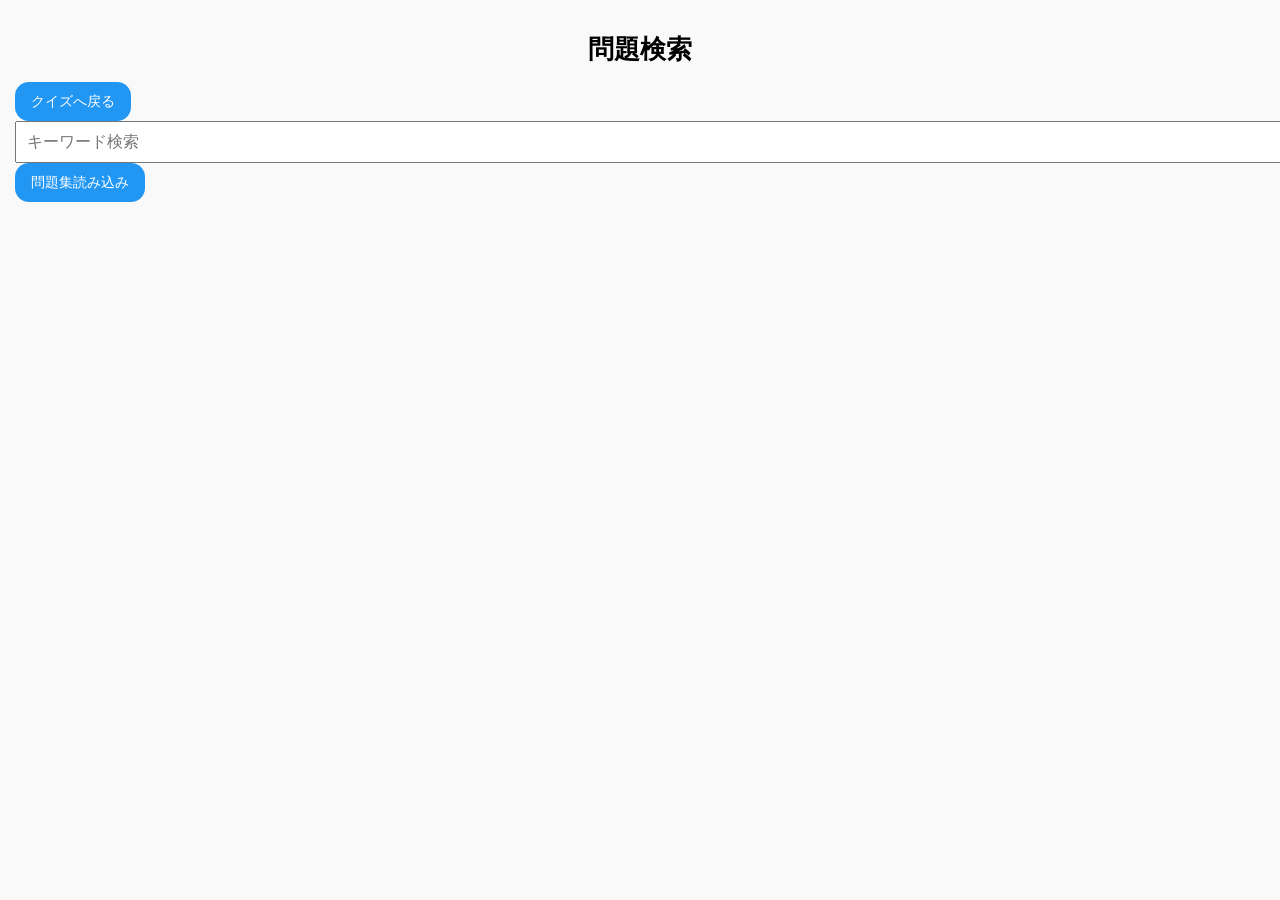
==== search.html @ 49df6ff1 "Add files via upload" ====
<!DOCTYPE html>
<html lang="ja">
<head>
<meta charset="UTF-8">
<meta name="viewport" content="width=device-width, initial-scale=1.0">
<title>問題検索</title>
<link rel="stylesheet" href="css/style.css">
</head>
<body>

<div class="container">

<h1>問題検索</h1>

<button onclick="location.href='index.html'" class="smallBtn">
クイズへ戻る
</button>

<input type="text" id="searchInput" placeholder="キーワード検索" style="width:100%; padding:10px; font-size:1em;">
<button id="loadBtn" class="smallBtn">問題集読み込み</button>
<div id="fileNameDisplay" style="font-size: 0.8em; color: #666; margin-top: 5px;"></div>
<input type="file" id="fileInput" accept=".csv" style="display:none;">

<ul id="resultList" style="margin-top:20px;"></ul>

</div>

<script>
let questions = [];

document.getElementById("loadBtn").addEventListener("click", () => {
    document.getElementById("fileInput").click();
});

document.getElementById("fileInput").addEventListener("change", (event) => {
    const file = event.target.files[0];
    if (!file) return;

    // ★ ここで画面にファイル名を表示する
    document.getElementById("fileNameDisplay").innerText = "現在の問題集: " + file.name;

    const reader = new FileReader();
    reader.onload = function(e) {
        const lines = e.target.result.trim().split("\n");
        questions = lines.map(line => {
            const parts = line.split(",");
            // カンマが複数ある場合を考慮して修正
            const question = parts[0];
            const answer = parts.slice(1).join(",");
            return { question: question, answer: answer };
        });
    };
    reader.readAsText(file, "UTF-8");
});

document.getElementById("searchInput").addEventListener("input", function() {
    const keyword = this.value.toLowerCase();
    const results = questions.filter(q => q.question.toLowerCase().includes(keyword));

    const list = document.getElementById("resultList");
    list.innerHTML = "";

    results.forEach(q => {
        const li = document.createElement("li");
        li.innerHTML = `<strong>${q.question}</strong><br>答え: ${q.answer}`;
        li.style.marginBottom = "15px";
        list.appendChild(li);
    });
});
</script>

</body>
</html>
---- css/style.css ----
/* ===== 全体 ===== */
body {
    margin: 0;
    font-family: -apple-system, BlinkMacSystemFont, sans-serif;
    background: #f9f9f9;
}

/* コンテンツ */
.container {
    padding: 15px;
    padding-bottom: 130px;
}

/* タイトル */
h1 {
    text-align: center;
    font-size: 1.6em;
    margin-bottom: 15px;
}

/* ===== 問題文（左詰め） ===== */
#question {
    font-size: 1.4em;
    min-height: 100px;
    margin: 20px 0;
    line-height: 1.6;
    text-align: left;   /* ← 左詰め */
    word-break: break-word;
}

/* ===== 解答（右詰め＆強調） ===== */
#answerText {
    font-size: 1.6em;
    font-weight: bold;
    text-align: right;  /* ← 右詰め */
    color: #e91e63;
    margin-top: 10px;
}

/* ===== 共通ボタン ===== */
button {
    padding: 16px;
    font-size: 1.2em;
    border-radius: 14px;
    border: none;
}

/* 小さめボタン（問題集読み込み） */
.smallBtn {
    padding: 10px 16px;
    font-size: 0.9em;
    background: #2196F3;
    color: white;
}

/* 解答表示ボタン */
.subBtn {
    background: #777;
    color: white;
    width: 100%;
    margin-top: 10px;
}

/* ===== 正解・不正解（小さく横並び） ===== */
#judgeButtons {
    display: flex;
    justify-content: space-between;
    margin-top: 15px;
}

.judgeBtn {
    width: 48%;
    padding: 10px;
    font-size: 1em;
}

.correctBtn {
    background-color: #4CAF50;
    color: white;
}

.incorrectBtn {
    background-color: #f44336;
    color: white;
}

/* ===== 早押しボタン ===== */
#buzzBtn {
    background-color: orange;
    color: white;
    font-weight: bold;
}

/* 無効化表示 */
button:disabled {
    opacity: 0.4;
    background-color: #ccc !important;
    color: #666 !important;
}

/* ===== 下部固定パネル ===== */
#controlPanel {
    position: fixed;
    bottom: 0;
    left: 0;
    width: 100%;
    background: white;
    padding: 10px;
    box-shadow: 0 -3px 10px rgba(0,0,0,0.1);
    display: flex;
    justify-content: space-around;
}

#controlPanel button {
    width: 45%;
    font-size: 1.2em;
}

/* カウント */
#countdown {
    font-size: 1.4em;
    font-weight: bold;
    color: #ff5722;
    margin-top: 10px;
    text-align: center;
}
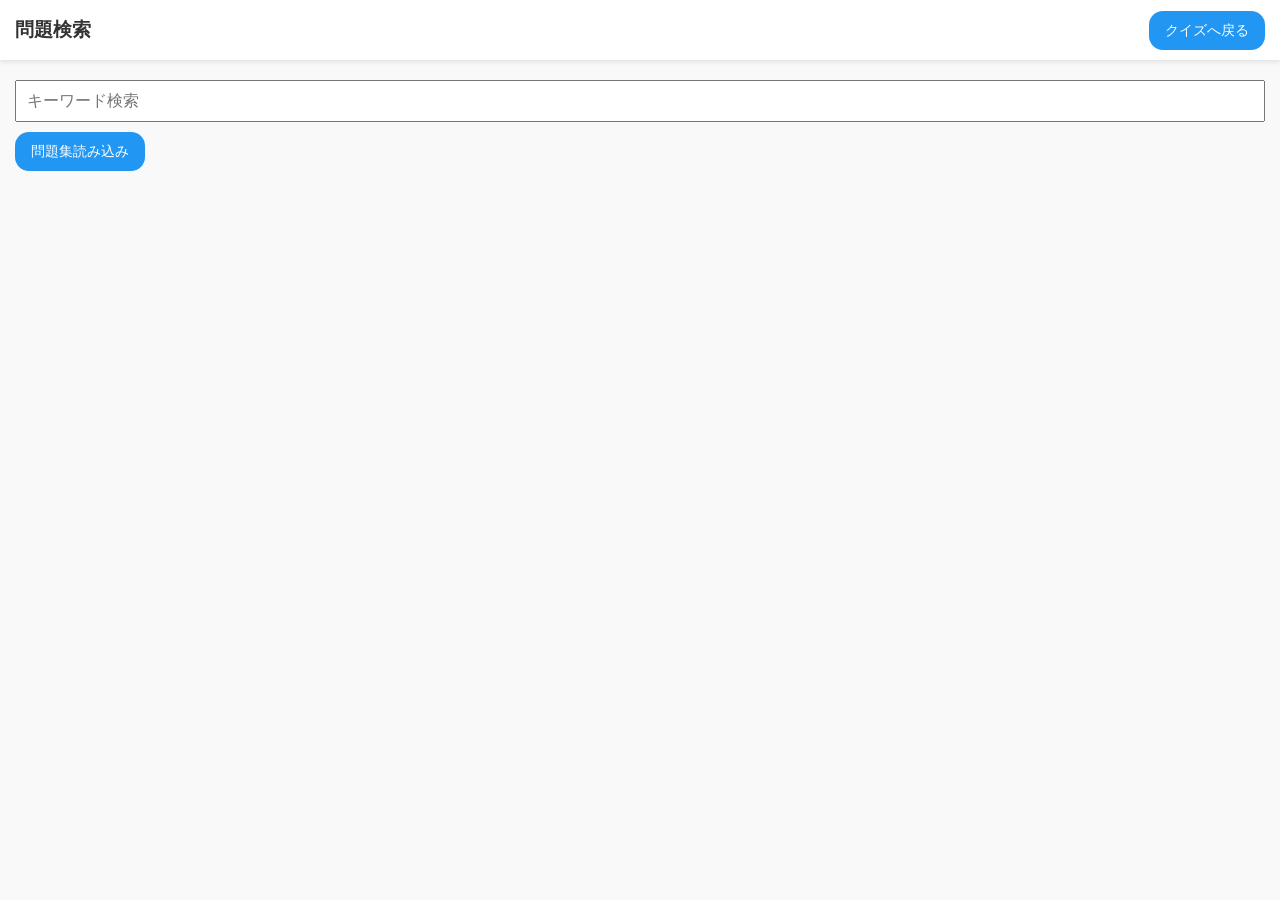
==== commit 95221623: "Add files via upload" ====
--- a/search.html
+++ b/search.html
@@ -8,21 +8,18 @@
 </head>
 <body>
 
+<header>
+    <h1>問題検索</h1>
+    <button onclick="location.href='index.html'" class="smallBtn">クイズへ戻る</button>
+</header>
+
 <div class="container">
+    <input type="text" id="searchInput" placeholder="キーワード検索" style="width:100%; padding:10px; font-size:1em; box-sizing: border-box;">
+    <button id="loadBtn" class="smallBtn" style="margin-top: 10px;">問題集読み込み</button>
+    <div id="fileNameDisplay" style="font-size: 0.8em; color: #666; margin-top: 5px;"></div>
+    <input type="file" id="fileInput" accept=".csv" style="display:none;">
 
-<h1>問題検索</h1>
-
-<button onclick="location.href='index.html'" class="smallBtn">
-クイズへ戻る
-</button>
-
-<input type="text" id="searchInput" placeholder="キーワード検索" style="width:100%; padding:10px; font-size:1em;">
-<button id="loadBtn" class="smallBtn">問題集読み込み</button>
-<div id="fileNameDisplay" style="font-size: 0.8em; color: #666; margin-top: 5px;"></div>
-<input type="file" id="fileInput" accept=".csv" style="display:none;">
-
-<ul id="resultList" style="margin-top:20px;"></ul>
-
+    <ul id="resultList" style="margin-top:20px; padding: 0; list-style: none;"></ul>
 </div>
 
 <script>
@@ -36,7 +33,6 @@
     const file = event.target.files[0];
     if (!file) return;
 
-    // ★ ここで画面にファイル名を表示する
     document.getElementById("fileNameDisplay").innerText = "現在の問題集: " + file.name;
 
     const reader = new FileReader();
@@ -44,10 +40,9 @@
         const lines = e.target.result.trim().split("\n");
         questions = lines.map(line => {
             const parts = line.split(",");
-            // カンマが複数ある場合を考慮して修正
-            const question = parts[0];
-            const answer = parts.slice(1).join(",");
-            return { question: question, answer: answer };
+            const q = parts[0];
+            const a = parts.slice(1).join(",");
+            return { question: q, answer: a };
         });
     };
     reader.readAsText(file, "UTF-8");
@@ -64,6 +59,10 @@
         const li = document.createElement("li");
         li.innerHTML = `<strong>${q.question}</strong><br>答え: ${q.answer}`;
         li.style.marginBottom = "15px";
+        li.style.padding = "10px";
+        li.style.background = "#fff";
+        li.style.borderRadius = "8px";
+        li.style.boxShadow = "0 1px 3px rgba(0,0,0,0.1)";
         list.appendChild(li);
     });
 });
--- a/css/style.css
+++ b/css/style.css
@@ -1,126 +1,141 @@
-/* ===== 全体 ===== */
-body {
-    margin: 0;
-    font-family: -apple-system, BlinkMacSystemFont, sans-serif;
-    background: #f9f9f9;
-}
-
-/* コンテンツ */
-.container {
-    padding: 15px;
-    padding-bottom: 130px;
-}
-
-/* タイトル */
-h1 {
-    text-align: center;
-    font-size: 1.6em;
-    margin-bottom: 15px;
-}
-
-/* ===== 問題文（左詰め） ===== */
-#question {
-    font-size: 1.4em;
-    min-height: 100px;
-    margin: 20px 0;
-    line-height: 1.6;
-    text-align: left;   /* ← 左詰め */
-    word-break: break-word;
-}
-
-/* ===== 解答（右詰め＆強調） ===== */
-#answerText {
-    font-size: 1.6em;
-    font-weight: bold;
-    text-align: right;  /* ← 右詰め */
-    color: #e91e63;
-    margin-top: 10px;
-}
-
-/* ===== 共通ボタン ===== */
-button {
-    padding: 16px;
-    font-size: 1.2em;
-    border-radius: 14px;
-    border: none;
-}
-
-/* 小さめボタン（問題集読み込み） */
-.smallBtn {
-    padding: 10px 16px;
-    font-size: 0.9em;
-    background: #2196F3;
-    color: white;
-}
-
-/* 解答表示ボタン */
-.subBtn {
-    background: #777;
-    color: white;
-    width: 100%;
-    margin-top: 10px;
-}
-
-/* ===== 正解・不正解（小さく横並び） ===== */
-#judgeButtons {
-    display: flex;
-    justify-content: space-between;
-    margin-top: 15px;
-}
-
-.judgeBtn {
-    width: 48%;
-    padding: 10px;
-    font-size: 1em;
-}
-
-.correctBtn {
-    background-color: #4CAF50;
-    color: white;
-}
-
-.incorrectBtn {
-    background-color: #f44336;
-    color: white;
-}
-
-/* ===== 早押しボタン ===== */
-#buzzBtn {
-    background-color: orange;
-    color: white;
-    font-weight: bold;
-}
-
-/* 無効化表示 */
-button:disabled {
-    opacity: 0.4;
-    background-color: #ccc !important;
-    color: #666 !important;
-}
-
-/* ===== 下部固定パネル ===== */
-#controlPanel {
-    position: fixed;
-    bottom: 0;
-    left: 0;
-    width: 100%;
-    background: white;
-    padding: 10px;
-    box-shadow: 0 -3px 10px rgba(0,0,0,0.1);
-    display: flex;
-    justify-content: space-around;
-}
-
-#controlPanel button {
-    width: 45%;
-    font-size: 1.2em;
-}
-
-/* カウント */
-#countdown {
-    font-size: 1.4em;
-    font-weight: bold;
-    color: #ff5722;
-    margin-top: 10px;
-    text-align: center;
-}
+/* ===== 全体 ===== */
+body {
+    margin: 0;
+    font-family: -apple-system, BlinkMacSystemFont, sans-serif;
+    background: #f9f9f9;
+}
+
+/* ===== ヘッダー固定 ===== */
+header {
+    position: fixed;
+    top: 0;
+    left: 0;
+    width: 100%;
+    height: 60px;
+    background: #fff;
+    padding: 0 15px;
+    box-shadow: 0 2px 5px rgba(0,0,0,0.1);
+    display: flex;
+    justify-content: space-between;
+    align-items: center;
+    z-index: 1000;
+    box-sizing: border-box;
+}
+
+header h1 {
+    margin: 0;
+    font-size: 1.2em;
+    color: #333;
+}
+
+/* コンテンツ */
+.container {
+    padding: 80px 15px 130px 15px; /* 上部ヘッダーと下部パネルの余白 */
+}
+
+/* ===== 問題文（左詰め） ===== */
+#question {
+    font-size: 1.4em;
+    min-height: 100px;
+    margin: 20px 0;
+    line-height: 1.6;
+    text-align: left;
+    word-break: break-word;
+}
+
+/* ===== 解答（右詰め＆強調） ===== */
+#answerText {
+    font-size: 1.6em;
+    font-weight: bold;
+    text-align: right;
+    color: #e91e63;
+    margin-top: 10px;
+}
+
+/* ===== 共通ボタン ===== */
+button {
+    padding: 16px;
+    font-size: 1.2em;
+    border-radius: 14px;
+    border: none;
+    cursor: pointer;
+}
+
+.smallBtn {
+    padding: 10px 16px;
+    font-size: 0.9em;
+    background: #2196F3;
+    color: white;
+}
+
+.subBtn {
+    background: #777;
+    color: white;
+    width: 100%;
+    margin-top: 10px;
+}
+
+/* ===== 正解・不正解（小さく横並び） ===== */
+#judgeButtons {
+    display: flex;
+    justify-content: space-between;
+    margin-top: 15px;
+}
+
+.judgeBtn {
+    width: 48%;
+    padding: 10px;
+    font-size: 1em;
+}
+
+.correctBtn {
+    background-color: #4CAF50;
+    color: white;
+}
+
+.incorrectBtn {
+    background-color: #f44336;
+    color: white;
+}
+
+/* ===== 早押しボタン ===== */
+#buzzBtn {
+    background-color: orange;
+    color: white;
+    font-weight: bold;
+}
+
+button:disabled {
+    opacity: 0.4;
+    background-color: #ccc !important;
+    color: #666 !important;
+    cursor: not-allowed;
+}
+
+/* ===== 下部固定パネル ===== */
+#controlPanel {
+    position: fixed;
+    bottom: 0;
+    left: 0;
+    width: 100%;
+    background: white;
+    padding: 10px;
+    box-shadow: 0 -3px 10px rgba(0,0,0,0.1);
+    display: flex;
+    justify-content: space-around;
+    box-sizing: border-box;
+}
+
+#controlPanel button {
+    width: 45%;
+    font-size: 1.2em;
+}
+
+/* カウント */
+#countdown {
+    font-size: 1.4em;
+    font-weight: bold;
+    color: #ff5722;
+    margin-top: 10px;
+    text-align: center;
+}
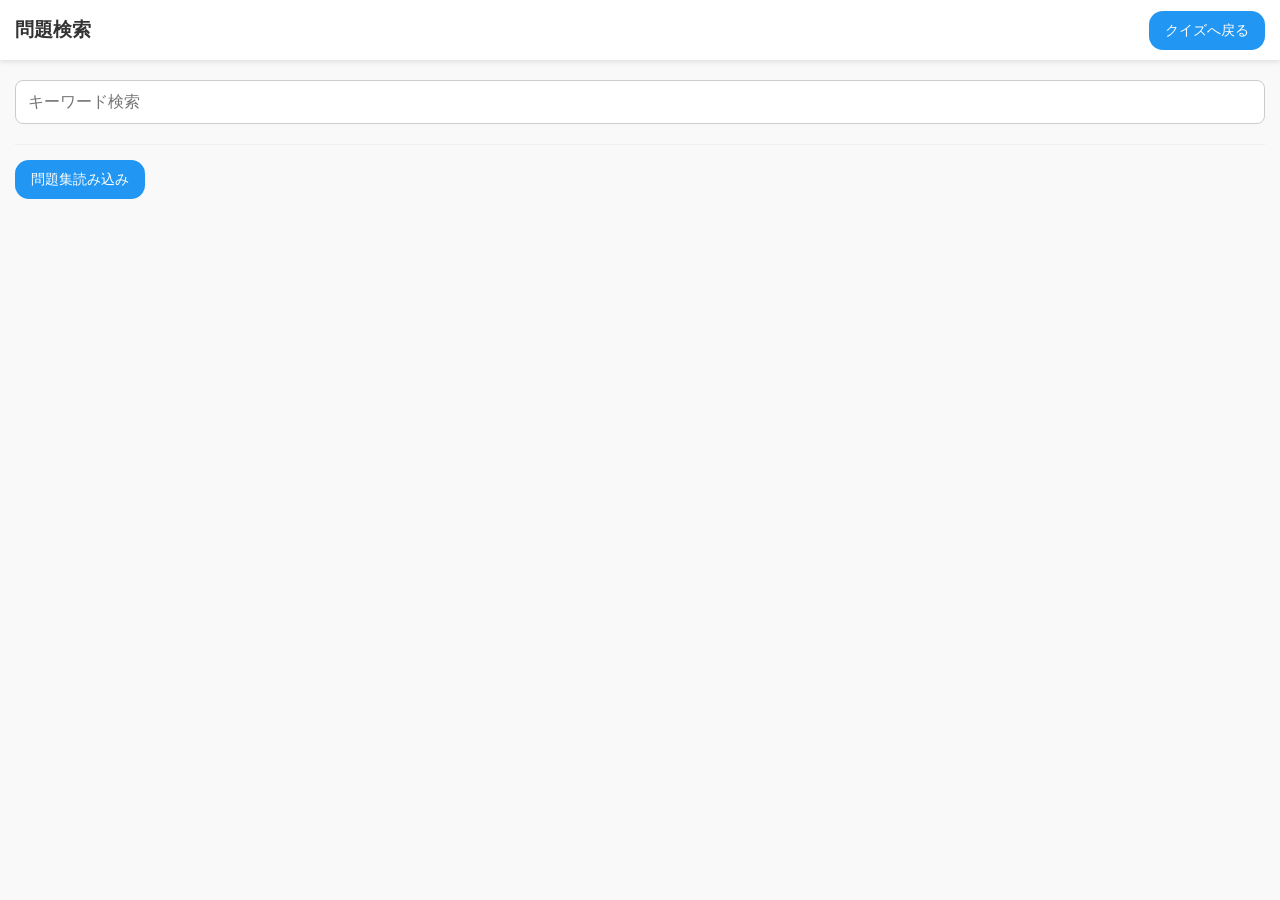
==== commit 9f40110d: "Add files via upload" ====
--- a/search.html
+++ b/search.html
@@ -14,25 +14,38 @@
 </header>
 
 <div class="container">
-    <input type="text" id="searchInput" placeholder="キーワード検索" style="width:100%; padding:10px; font-size:1em; box-sizing: border-box;">
-    <button id="loadBtn" class="smallBtn" style="margin-top: 10px;">問題集読み込み</button>
-    <div id="fileNameDisplay" style="font-size: 0.8em; color: #666; margin-top: 5px;"></div>
-    <input type="file" id="fileInput" accept=".csv" style="display:none;">
+    <div style="margin-bottom: 20px;">
+        <input type="text" id="searchInput" placeholder="キーワード検索" style="width:100%; padding:12px; font-size:1em; box-sizing: border-box; border: 1px solid #ccc; border-radius: 8px;">
+    </div>
 
-    <ul id="resultList" style="margin-top:20px; padding: 0; list-style: none;"></ul>
+    <div style="border-top: 1px solid #eee; margin-top: 10px; padding-top: 15px;">
+        <button id="loadBtn" class="smallBtn">問題集読み込み</button>
+        <div id="fileNameDisplay" style="font-size: 0.8em; color: #666; margin-top: 5px;"></div>
+        <input type="file" id="fileInput" accept=".csv" style="display:none;">
+    </div>
+
+    <ul id="resultList" style="margin-top:25px; padding: 0; list-style: none;"></ul>
 </div>
 
 <script>
 let questions = [];
 
-document.getElementById("loadBtn").addEventListener("click", () => {
-    document.getElementById("fileInput").click();
-});
+window.onload = () => {
+    const savedData = localStorage.getItem("quiz_questions");
+    const savedFileName = localStorage.getItem("quiz_filename");
+    if (savedData) {
+        questions = JSON.parse(savedData);
+        if (savedFileName) document.getElementById("fileNameDisplay").innerText = "現在の問題集: " + savedFileName;
+    }
+};
+
+document.getElementById("loadBtn").addEventListener("click", () => document.getElementById("fileInput").click());
 
 document.getElementById("fileInput").addEventListener("change", (event) => {
     const file = event.target.files[0];
     if (!file) return;
 
+    localStorage.setItem("quiz_filename", file.name);
     document.getElementById("fileNameDisplay").innerText = "現在の問題集: " + file.name;
 
     const reader = new FileReader();
@@ -40,10 +53,9 @@
         const lines = e.target.result.trim().split("\n");
         questions = lines.map(line => {
             const parts = line.split(",");
-            const q = parts[0];
-            const a = parts.slice(1).join(",");
-            return { question: q, answer: a };
+            return { question: parts[0], answer: parts.slice(1).join(",") };
         });
+        localStorage.setItem("quiz_questions", JSON.stringify(questions));
     };
     reader.readAsText(file, "UTF-8");
 });
@@ -51,18 +63,13 @@
 document.getElementById("searchInput").addEventListener("input", function() {
     const keyword = this.value.toLowerCase();
     const results = questions.filter(q => q.question.toLowerCase().includes(keyword));
-
     const list = document.getElementById("resultList");
     list.innerHTML = "";
-
     results.forEach(q => {
         const li = document.createElement("li");
         li.innerHTML = `<strong>${q.question}</strong><br>答え: ${q.answer}`;
-        li.style.marginBottom = "15px";
-        li.style.padding = "10px";
-        li.style.background = "#fff";
-        li.style.borderRadius = "8px";
-        li.style.boxShadow = "0 1px 3px rgba(0,0,0,0.1)";
+        li.style.marginBottom = "15px"; li.style.padding = "10px"; li.style.background = "#fff";
+        li.style.borderRadius = "8px"; li.style.boxShadow = "0 1px 3px rgba(0,0,0,0.1)";
         list.appendChild(li);
     });
 });
--- a/css/style.css
+++ b/css/style.css
@@ -28,9 +28,9 @@
     color: #333;
 }
 
-/* コンテンツ */
+/* コンテンツエリア */
 .container {
-    padding: 80px 15px 130px 15px; /* 上部ヘッダーと下部パネルの余白 */
+    padding: 80px 15px 130px 15px;
 }
 
 /* ===== 問題文（左詰め） ===== */
@@ -43,7 +43,7 @@
     word-break: break-word;
 }
 
-/* ===== 解答（右詰め＆強調） ===== */
+/* ===== 解答（右詰め） ===== */
 #answerText {
     font-size: 1.6em;
     font-weight: bold;
@@ -52,7 +52,7 @@
     margin-top: 10px;
 }
 
-/* ===== 共通ボタン ===== */
+/* ===== ボタン共通 ===== */
 button {
     padding: 16px;
     font-size: 1.2em;
@@ -75,7 +75,7 @@
     margin-top: 10px;
 }
 
-/* ===== 正解・不正解（小さく横並び） ===== */
+/* ===== 正解・不正解ボタン ===== */
 #judgeButtons {
     display: flex;
     justify-content: space-between;
@@ -88,15 +88,8 @@
     font-size: 1em;
 }
 
-.correctBtn {
-    background-color: #4CAF50;
-    color: white;
-}
-
-.incorrectBtn {
-    background-color: #f44336;
-    color: white;
-}
+.correctBtn { background-color: #4CAF50; color: white; }
+.incorrectBtn { background-color: #f44336; color: white; }
 
 /* ===== 早押しボタン ===== */
 #buzzBtn {
@@ -126,12 +119,8 @@
     box-sizing: border-box;
 }
 
-#controlPanel button {
-    width: 45%;
-    font-size: 1.2em;
-}
+#controlPanel button { width: 45%; }
 
-/* カウント */
 #countdown {
     font-size: 1.4em;
     font-weight: bold;
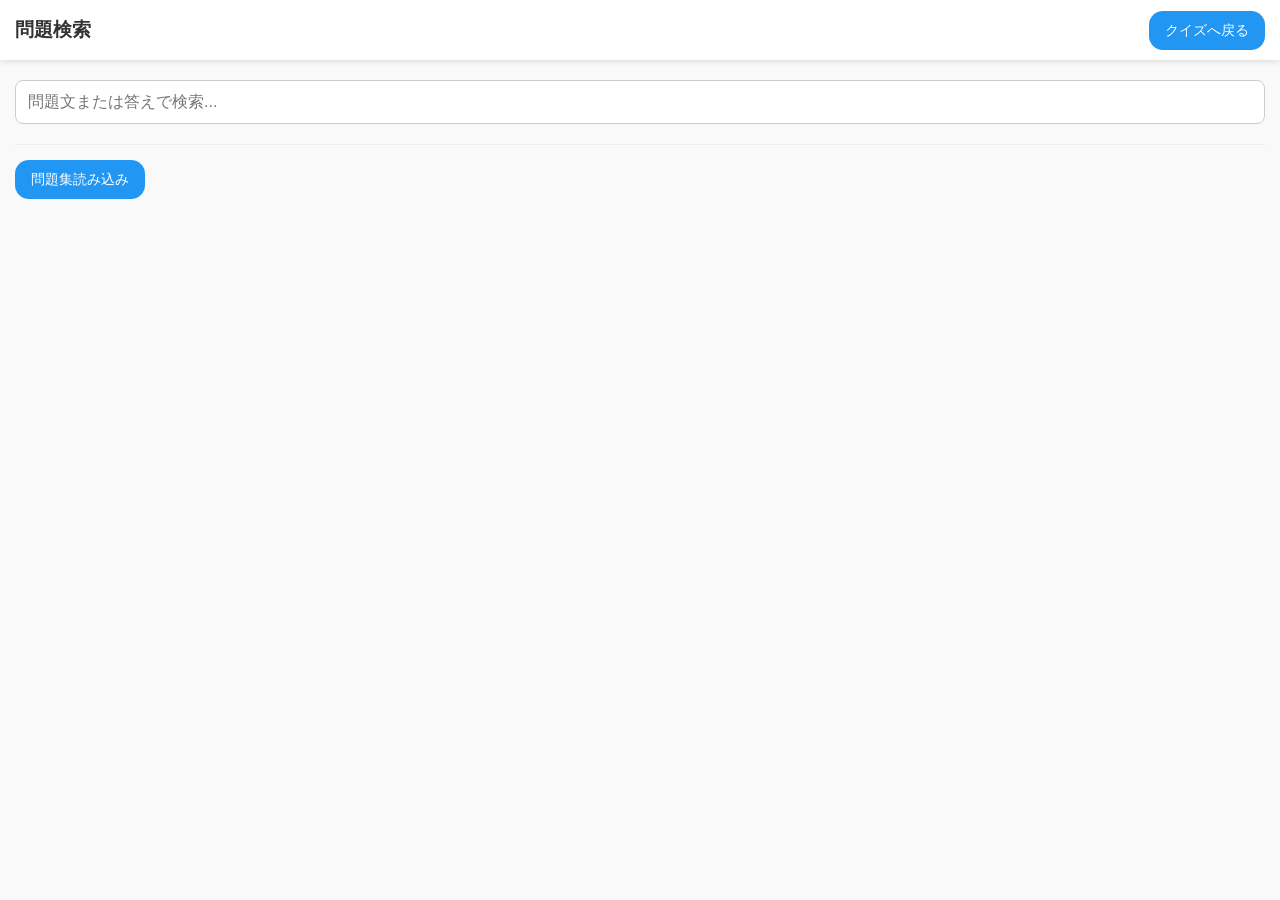
==== commit 9775ce59: "Add files via upload" ====
--- a/search.html
+++ b/search.html
@@ -1,10 +1,10 @@
 <!DOCTYPE html>
 <html lang="ja">
 <head>
-<meta charset="UTF-8">
-<meta name="viewport" content="width=device-width, initial-scale=1.0">
-<title>問題検索</title>
-<link rel="stylesheet" href="css/style.css">
+    <meta charset="UTF-8">
+    <meta name="viewport" content="width=device-width, initial-scale=1.0">
+    <title>問題検索</title>
+    <link rel="stylesheet" href="css/style.css">
 </head>
 <body>
 
@@ -15,7 +15,7 @@
 
 <div class="container">
     <div style="margin-bottom: 20px;">
-        <input type="text" id="searchInput" placeholder="キーワード検索" style="width:100%; padding:12px; font-size:1em; box-sizing: border-box; border: 1px solid #ccc; border-radius: 8px;">
+        <input type="text" id="searchInput" placeholder="問題文または答えで検索..." style="width:100%; padding:12px; font-size:1em; box-sizing: border-box; border: 1px solid #ccc; border-radius: 8px; outline: none;">
     </div>
 
     <div style="border-top: 1px solid #eee; margin-top: 10px; padding-top: 15px;">
@@ -28,19 +28,26 @@
 </div>
 
 <script>
-let questions = [];
+let allQuestions = [];
 
+// ページ読み込み時にlocalStorageから「全データ」を復元
 window.onload = () => {
-    const savedData = localStorage.getItem("quiz_questions");
+    const savedData = localStorage.getItem("all_questions");
     const savedFileName = localStorage.getItem("quiz_filename");
     if (savedData) {
-        questions = JSON.parse(savedData);
-        if (savedFileName) document.getElementById("fileNameDisplay").innerText = "現在の問題集: " + savedFileName;
+        allQuestions = JSON.parse(savedData);
+        if (savedFileName) {
+            document.getElementById("fileNameDisplay").innerText = "現在の問題集: " + savedFileName;
+        }
     }
 };
 
-document.getElementById("loadBtn").addEventListener("click", () => document.getElementById("fileInput").click());
+// ファイル選択ボタンの連動
+document.getElementById("loadBtn").addEventListener("click", () => {
+    document.getElementById("fileInput").click();
+});
 
+// CSVファイル読み込み処理
 document.getElementById("fileInput").addEventListener("change", (event) => {
     const file = event.target.files[0];
     if (!file) return;
@@ -51,27 +58,64 @@
     const reader = new FileReader();
     reader.onload = function(e) {
         const lines = e.target.result.trim().split("\n");
-        questions = lines.map(line => {
+        const data = lines.map(line => {
             const parts = line.split(",");
-            return { question: parts[0], answer: parts.slice(1).join(",") };
+            return { 
+                question: parts[0], 
+                answer: parts.slice(1).join(",") 
+            };
         });
-        localStorage.setItem("quiz_questions", JSON.stringify(questions));
+        
+        // 検索用（全データ）と出題用（初期データ）を両方保存
+        localStorage.setItem("all_questions", JSON.stringify(data));
+        localStorage.setItem("quiz_questions", JSON.stringify(data)); 
+        allQuestions = data;
+        
+        alert("問題集を読み込みました（" + data.length + "問）");
     };
     reader.readAsText(file, "UTF-8");
 });
 
+// リアルタイム検索ロジック
 document.getElementById("searchInput").addEventListener("input", function() {
     const keyword = this.value.toLowerCase();
-    const results = questions.filter(q => q.question.toLowerCase().includes(keyword));
     const list = document.getElementById("resultList");
+    
+    // 入力が空の場合はリストをクリア
+    if (!keyword) {
+        list.innerHTML = "";
+        return;
+    }
+
+    // 問題文または答えにキーワードが含まれるものを抽出
+    const results = allQuestions.filter(q => 
+        q.question.toLowerCase().includes(keyword) || 
+        q.answer.toLowerCase().includes(keyword)
+    );
+
     list.innerHTML = "";
+
     results.forEach(q => {
         const li = document.createElement("li");
-        li.innerHTML = `<strong>${q.question}</strong><br>答え: ${q.answer}`;
-        li.style.marginBottom = "15px"; li.style.padding = "10px"; li.style.background = "#fff";
-        li.style.borderRadius = "8px"; li.style.boxShadow = "0 1px 3px rgba(0,0,0,0.1)";
+        
+        li.innerHTML = `
+            <div style="color: #333; font-weight: bold; margin-bottom: 5px;">${q.question}</div>
+            <div style="color: #e91e63; font-size: 0.9em; font-weight: bold;">答え: ${q.answer}</div>
+        `;
+        
+        li.style.marginBottom = "15px"; 
+        li.style.padding = "12px"; 
+        li.style.background = "#fff";
+        li.style.borderRadius = "8px"; 
+        li.style.boxShadow = "0 2px 4px rgba(0,0,0,0.05)";
+        li.style.borderLeft = "5px solid #2196F3"; // 視認性向上のアクセント
+        
         list.appendChild(li);
     });
+
+    if (results.length === 0) {
+        list.innerHTML = "<li style='text-align:center; color:#999; margin-top:20px;'>一致する問題が見つかりません</li>";
+    }
 });
 </script>
 
--- a/css/style.css
+++ b/css/style.css
@@ -75,21 +75,31 @@
     margin-top: 10px;
 }
 
-/* ===== 正解・不正解ボタン ===== */
+/* ===== 判定ボタンエリア（修正版） ===== */
 #judgeButtons {
     display: flex;
-    justify-content: space-between;
+    flex-direction: column;
+    align-items: center;
     margin-top: 15px;
 }
 
 .judgeBtn {
-    width: 48%;
-    padding: 10px;
+    padding: 12px;
     font-size: 1em;
+    border-radius: 10px;
+    font-weight: bold;
 }
 
-.correctBtn { background-color: #4CAF50; color: white; }
-.incorrectBtn { background-color: #f44336; color: white; }
+.correctBtn {
+    width: 100%;
+    background-color: #4CAF50;
+    color: white;
+    margin-bottom: 8px;
+}
+
+.retryBtn {
+    width: 48%;
+}
 
 /* ===== 早押しボタン ===== */
 #buzzBtn {
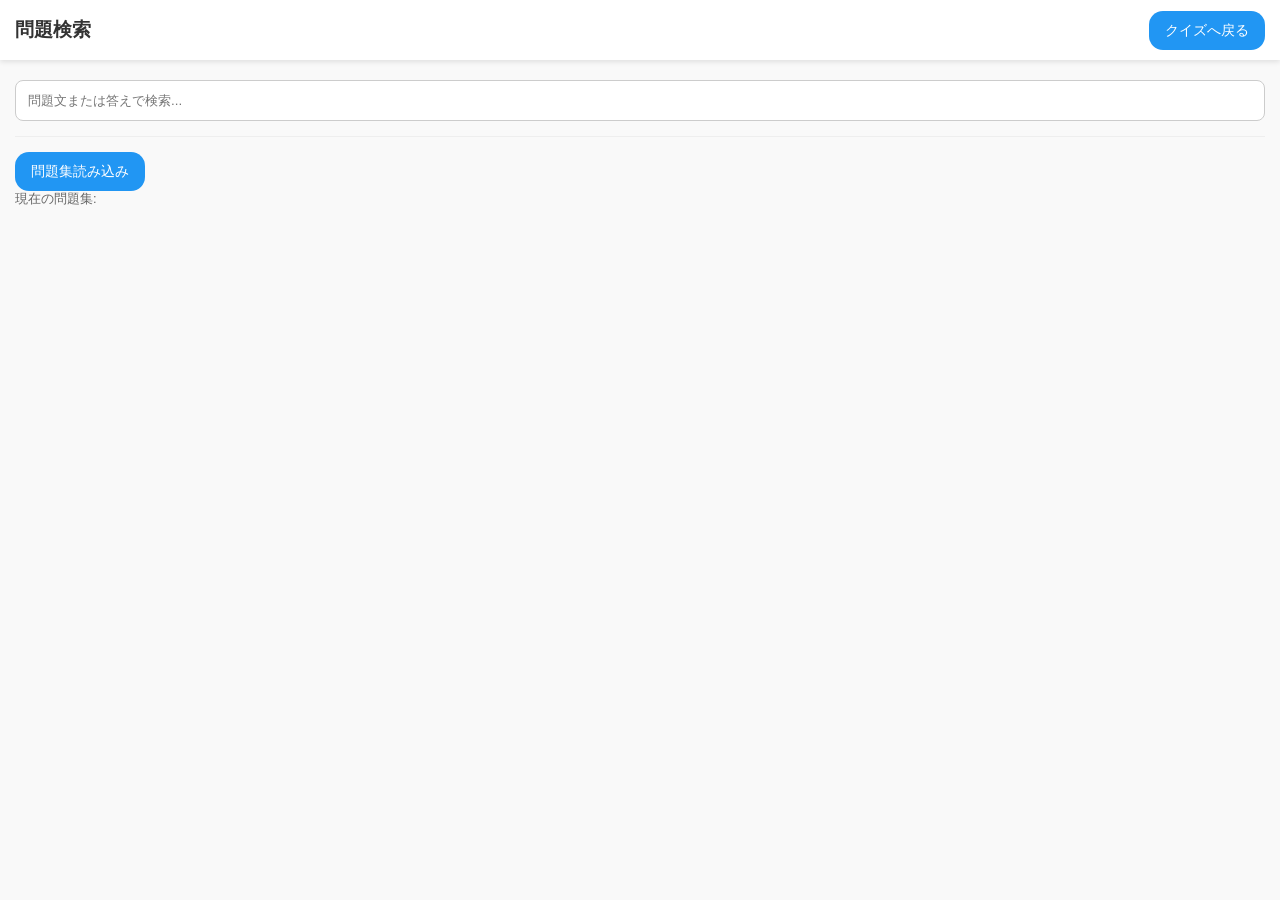
==== commit 9a62f227: "Add files via upload" ====
--- a/search.html
+++ b/search.html
@@ -7,117 +7,60 @@
     <link rel="stylesheet" href="css/style.css">
 </head>
 <body>
+    <header>
+        <h1>問題検索</h1>
+        <button onclick="location.href='index.html'" class="smallBtn">クイズへ戻る</button>
+    </header>
 
-<header>
-    <h1>問題検索</h1>
-    <button onclick="location.href='index.html'" class="smallBtn">クイズへ戻る</button>
-</header>
+    <div class="container">
+        <input type="text" id="searchInput" placeholder="問題文または答えで検索..." style="width:100%; padding:12px; box-sizing: border-box; border-radius: 8px; border: 1px solid #ccc;">
+        
+        <div style="margin-top: 15px; padding-top: 15px; border-top: 1px solid #eee;">
+            <button id="loadBtn" class="smallBtn">問題集読み込み</button>
+            <div id="fileNameDisplay" style="font-size: 0.8em; color: #666;"></div>
+            <input type="file" id="fileInput" accept=".csv" style="display:none;">
+        </div>
 
-<div class="container">
-    <div style="margin-bottom: 20px;">
-        <input type="text" id="searchInput" placeholder="問題文または答えで検索..." style="width:100%; padding:12px; font-size:1em; box-sizing: border-box; border: 1px solid #ccc; border-radius: 8px; outline: none;">
+        <ul id="resultList" style="margin-top:20px; padding: 0; list-style: none;"></ul>
     </div>
 
-    <div style="border-top: 1px solid #eee; margin-top: 10px; padding-top: 15px;">
-        <button id="loadBtn" class="smallBtn">問題集読み込み</button>
-        <div id="fileNameDisplay" style="font-size: 0.8em; color: #666; margin-top: 5px;"></div>
-        <input type="file" id="fileInput" accept=".csv" style="display:none;">
-    </div>
+    <script src="js/storage.js"></script>
+    <script>
+        let allQuestions = [];
+        window.onload = () => {
+            allQuestions = Storage.loadAll();
+            document.getElementById("fileNameDisplay").innerText = "現在の問題集: " + Storage.getFileName();
+        };
 
-    <ul id="resultList" style="margin-top:25px; padding: 0; list-style: none;"></ul>
-</div>
+        document.getElementById("searchInput").addEventListener("input", (e) => {
+            const kw = e.target.value.toLowerCase();
+            const list = document.getElementById("resultList");
+            list.innerHTML = "";
+            if (!kw) return;
 
-<script>
-let allQuestions = [];
+            allQuestions.filter(q => q.question.toLowerCase().includes(kw) || q.answer.toLowerCase().includes(kw))
+                .forEach(q => {
+                    const li = document.createElement("li");
+                    li.innerHTML = `<div style="font-weight:bold;">${q.question}</div><div style="color:#e91e63;">答え: ${q.answer}</div>`;
+                    li.style = "margin-bottom:10px; padding:10px; background:#fff; border-left:5px solid #2196F3; box-shadow:0 1px 3px rgba(0,0,0,0.1); border-radius:4px;";
+                    list.appendChild(li);
+                });
+        });
 
-// ページ読み込み時にlocalStorageから「全データ」を復元
-window.onload = () => {
-    const savedData = localStorage.getItem("all_questions");
-    const savedFileName = localStorage.getItem("quiz_filename");
-    if (savedData) {
-        allQuestions = JSON.parse(savedData);
-        if (savedFileName) {
-            document.getElementById("fileNameDisplay").innerText = "現在の問題集: " + savedFileName;
-        }
-    }
-};
-
-// ファイル選択ボタンの連動
-document.getElementById("loadBtn").addEventListener("click", () => {
-    document.getElementById("fileInput").click();
-});
-
-// CSVファイル読み込み処理
-document.getElementById("fileInput").addEventListener("change", (event) => {
-    const file = event.target.files[0];
-    if (!file) return;
-
-    localStorage.setItem("quiz_filename", file.name);
-    document.getElementById("fileNameDisplay").innerText = "現在の問題集: " + file.name;
-
-    const reader = new FileReader();
-    reader.onload = function(e) {
-        const lines = e.target.result.trim().split("\n");
-        const data = lines.map(line => {
-            const parts = line.split(",");
-            return { 
-                question: parts[0], 
-                answer: parts.slice(1).join(",") 
+        document.getElementById("loadBtn").addEventListener("click", () => document.getElementById("fileInput").click());
+        document.getElementById("fileInput").addEventListener("change", (e) => {
+            const file = e.target.files[0];
+            if (!file) return;
+            const reader = new FileReader();
+            reader.onload = (event) => {
+                const lines = event.target.result.trim().split(/\r\n|\n/).filter(l => l.trim() !== "");
+                const data = lines.map(l => ({ question: l.split(",")[0], answer: l.split(",").slice(1).join(",") }));
+                Storage.saveFileName(file.name);
+                Storage.saveAll(data);
+                location.reload();
             };
+            reader.readAsText(file, "UTF-8");
         });
-        
-        // 検索用（全データ）と出題用（初期データ）を両方保存
-        localStorage.setItem("all_questions", JSON.stringify(data));
-        localStorage.setItem("quiz_questions", JSON.stringify(data)); 
-        allQuestions = data;
-        
-        alert("問題集を読み込みました（" + data.length + "問）");
-    };
-    reader.readAsText(file, "UTF-8");
-});
-
-// リアルタイム検索ロジック
-document.getElementById("searchInput").addEventListener("input", function() {
-    const keyword = this.value.toLowerCase();
-    const list = document.getElementById("resultList");
-    
-    // 入力が空の場合はリストをクリア
-    if (!keyword) {
-        list.innerHTML = "";
-        return;
-    }
-
-    // 問題文または答えにキーワードが含まれるものを抽出
-    const results = allQuestions.filter(q => 
-        q.question.toLowerCase().includes(keyword) || 
-        q.answer.toLowerCase().includes(keyword)
-    );
-
-    list.innerHTML = "";
-
-    results.forEach(q => {
-        const li = document.createElement("li");
-        
-        li.innerHTML = `
-            <div style="color: #333; font-weight: bold; margin-bottom: 5px;">${q.question}</div>
-            <div style="color: #e91e63; font-size: 0.9em; font-weight: bold;">答え: ${q.answer}</div>
-        `;
-        
-        li.style.marginBottom = "15px"; 
-        li.style.padding = "12px"; 
-        li.style.background = "#fff";
-        li.style.borderRadius = "8px"; 
-        li.style.boxShadow = "0 2px 4px rgba(0,0,0,0.05)";
-        li.style.borderLeft = "5px solid #2196F3"; // 視認性向上のアクセント
-        
-        list.appendChild(li);
-    });
-
-    if (results.length === 0) {
-        list.innerHTML = "<li style='text-align:center; color:#999; margin-top:20px;'>一致する問題が見つかりません</li>";
-    }
-});
-</script>
-
+    </script>
 </body>
 </html>
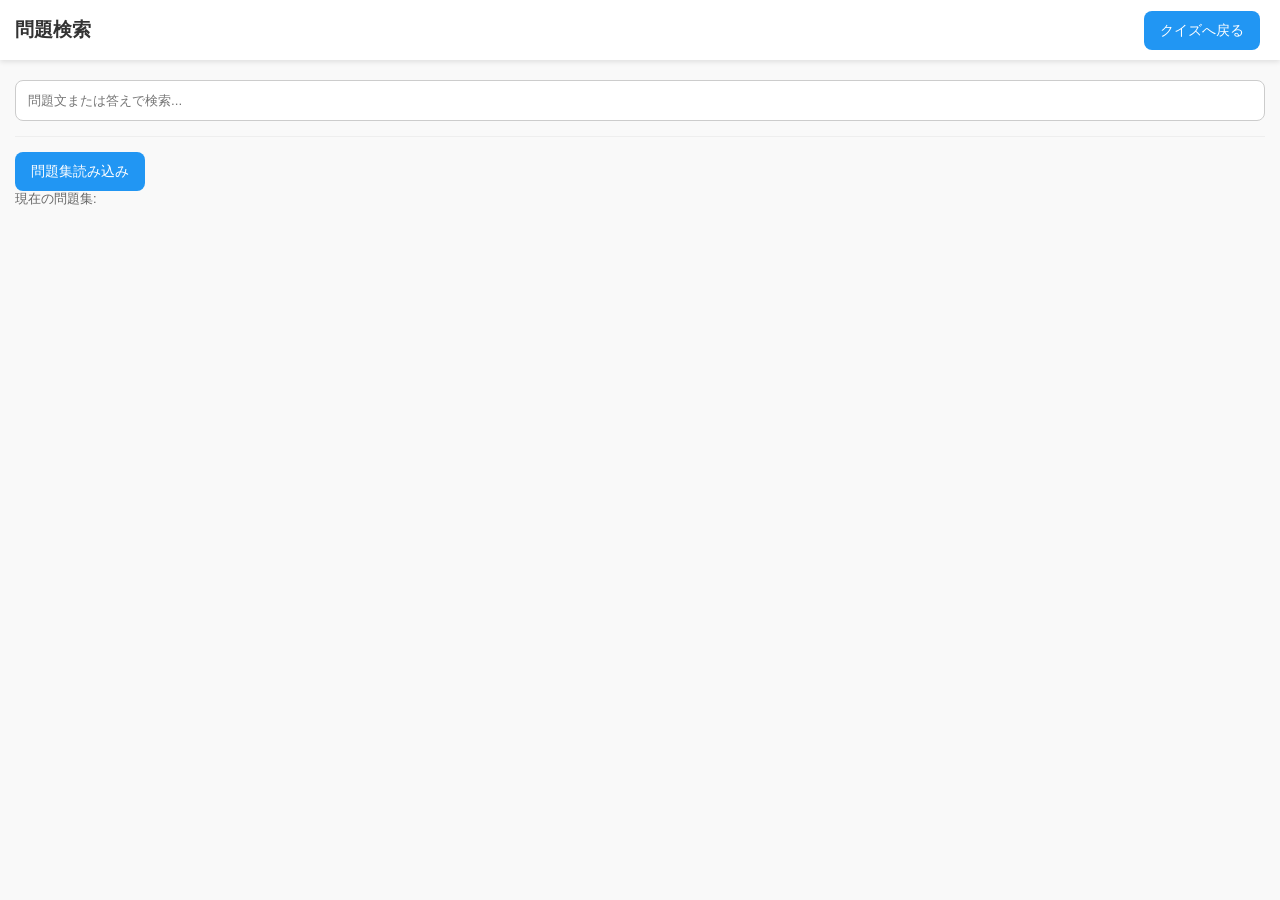
==== commit 3a0182d1: "Add files via upload" ====
--- a/search.html
+++ b/search.html
@@ -48,19 +48,26 @@
         });
 
         document.getElementById("loadBtn").addEventListener("click", () => document.getElementById("fileInput").click());
-        document.getElementById("fileInput").addEventListener("change", (e) => {
-            const file = e.target.files[0];
-            if (!file) return;
-            const reader = new FileReader();
-            reader.onload = (event) => {
-                const lines = event.target.result.trim().split(/\r\n|\n/).filter(l => l.trim() !== "");
-                const data = lines.map(l => ({ question: l.split(",")[0], answer: l.split(",").slice(1).join(",") }));
-                Storage.saveFileName(file.name);
-                Storage.saveAll(data);
-                location.reload();
-            };
-            reader.readAsText(file, "UTF-8");
-        });
+// ...読み込み部分のみ抜粋...
+document.getElementById("fileInput").addEventListener("change", (e) => {
+    const file = e.target.files[0];
+    if (!file) return;
+    const reader = new FileReader();
+    reader.onload = (event) => {
+        // QuizEngineはクイズ画面用なので、ここでは直接ロジックを書くか、quizEngine.jsを読み込んで使う
+        // quizEngine.jsを読み込んでいる前提:
+        const parsedRows = QuizEngine.parseCSV(event.target.result);
+        const data = parsedRows.map(row => ({
+            question: row[0] ? row[0].replace(/^"|"$/g, '') : "",
+            answer: row[1] ? row[1].replace(/^"|"$/g, '') : ""
+        })).filter(q => q.question !== "");
+
+        Storage.saveFileName(file.name);
+        Storage.saveAll(data);
+        location.reload();
+    };
+    reader.readAsText(file, "UTF-8");
+});
     </script>
 </body>
 </html>
--- a/css/style.css
+++ b/css/style.css
@@ -33,7 +33,7 @@
     padding: 80px 15px 130px 15px;
 }
 
-/* ===== 問題文（左詰め） ===== */
+/* ===== 問題文（左詰め・改行維持） ===== */
 #question {
     font-size: 1.4em;
     min-height: 100px;
@@ -41,6 +41,7 @@
     line-height: 1.6;
     text-align: left;
     word-break: break-word;
+    white-space: pre-wrap; /* CSV内の改行を反映 */
 }
 
 /* ===== 解答（右詰め） ===== */
@@ -64,8 +65,10 @@
 .smallBtn {
     padding: 10px 16px;
     font-size: 0.9em;
-    background: #2196F3;
+    background: #2196F3; /* 問題集読み込み・リセット共通の青 */
     color: white;
+    border-radius: 8px;
+    margin-right: 5px;
 }
 
 .subBtn {
@@ -75,7 +78,7 @@
     margin-top: 10px;
 }
 
-/* ===== 判定ボタンエリア（修正版） ===== */
+/* ===== 判定ボタンエリア ===== */
 #judgeButtons {
     display: flex;
     flex-direction: column;
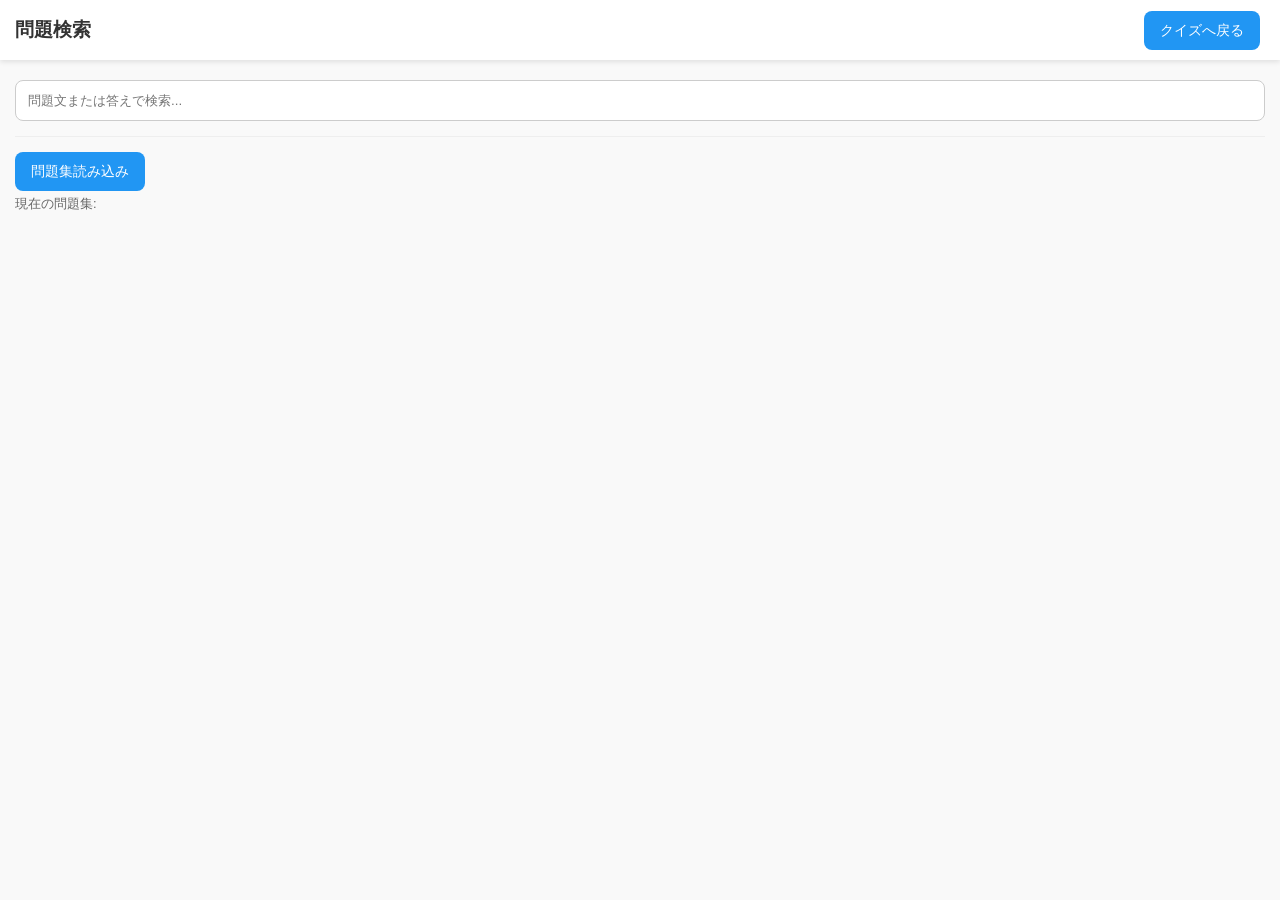
==== commit cd175982: "Add files via upload" ====
--- a/search.html
+++ b/search.html
@@ -17,7 +17,7 @@
         
         <div style="margin-top: 15px; padding-top: 15px; border-top: 1px solid #eee;">
             <button id="loadBtn" class="smallBtn">問題集読み込み</button>
-            <div id="fileNameDisplay" style="font-size: 0.8em; color: #666;"></div>
+            <div id="fileNameDisplay" style="font-size: 0.8em; color: #666; margin-top: 5px;"></div>
             <input type="file" id="fileInput" accept=".csv" style="display:none;">
         </div>
 
@@ -25,11 +25,14 @@
     </div>
 
     <script src="js/storage.js"></script>
+    <script src="js/quizEngine.js"></script>
     <script>
         let allQuestions = [];
+        const fileNameDisplay = document.getElementById("fileNameDisplay");
+
         window.onload = () => {
             allQuestions = Storage.loadAll();
-            document.getElementById("fileNameDisplay").innerText = "現在の問題集: " + Storage.getFileName();
+            fileNameDisplay.innerText = "現在の問題集: " + Storage.getFileName();
         };
 
         document.getElementById("searchInput").addEventListener("input", (e) => {
@@ -48,26 +51,29 @@
         });
 
         document.getElementById("loadBtn").addEventListener("click", () => document.getElementById("fileInput").click());
-// ...読み込み部分のみ抜粋...
-document.getElementById("fileInput").addEventListener("change", (e) => {
-    const file = e.target.files[0];
-    if (!file) return;
-    const reader = new FileReader();
-    reader.onload = (event) => {
-        // QuizEngineはクイズ画面用なので、ここでは直接ロジックを書くか、quizEngine.jsを読み込んで使う
-        // quizEngine.jsを読み込んでいる前提:
-        const parsedRows = QuizEngine.parseCSV(event.target.result);
-        const data = parsedRows.map(row => ({
-            question: row[0] ? row[0].replace(/^"|"$/g, '') : "",
-            answer: row[1] ? row[1].replace(/^"|"$/g, '') : ""
-        })).filter(q => q.question !== "");
 
-        Storage.saveFileName(file.name);
-        Storage.saveAll(data);
-        location.reload();
-    };
-    reader.readAsText(file, "UTF-8");
-});
+        document.getElementById("fileInput").addEventListener("change", (e) => {
+            const file = e.target.files[0];
+            if (!file) return;
+            const reader = new FileReader();
+            reader.onload = (event) => {
+                const parsedRows = QuizEngine.parseCSV(event.target.result);
+                const data = parsedRows.map(row => ({
+                    question: row[0] ? row[0].replace(/^"|"$/g, '') : "",
+                    answer: row[1] ? row[1].replace(/^"|"$/g, '') : ""
+                })).filter(q => q.question !== "");
+
+                Storage.saveFileName(file.name);
+                Storage.saveAll(data);
+                
+                allQuestions = data;
+                fileNameDisplay.innerText = "現在の問題集: " + file.name;
+                document.getElementById("searchInput").value = "";
+                document.getElementById("resultList").innerHTML = "";
+                //alert("問題集を更新しました: " + file.name);
+            };
+            reader.readAsText(file, "UTF-8");
+        });
     </script>
 </body>
 </html>
--- a/css/style.css
+++ b/css/style.css
@@ -33,15 +33,18 @@
     padding: 80px 15px 130px 15px;
 }
 
-/* ===== 問題文（左詰め・改行維持） ===== */
+/* ===== 問題文エリア ===== */
 #question {
     font-size: 1.4em;
-    min-height: 100px;
+    min-height: 150px; /* ボタン配置のために少し広めに確保 */
     margin: 20px 0;
     line-height: 1.6;
     text-align: left;
     word-break: break-word;
-    white-space: pre-wrap; /* CSV内の改行を反映 */
+    white-space: pre-wrap;
+    display: flex;           /* 中央配置用 */
+    justify-content: center; /* 中央配置用 */
+    align-items: center;     /* 中央配置用 */
 }
 
 /* ===== 解答（右詰め） ===== */
@@ -65,7 +68,7 @@
 .smallBtn {
     padding: 10px 16px;
     font-size: 0.9em;
-    background: #2196F3; /* 問題集読み込み・リセット共通の青 */
+    background: #2196F3;
     color: white;
     border-radius: 8px;
     margin-right: 5px;
